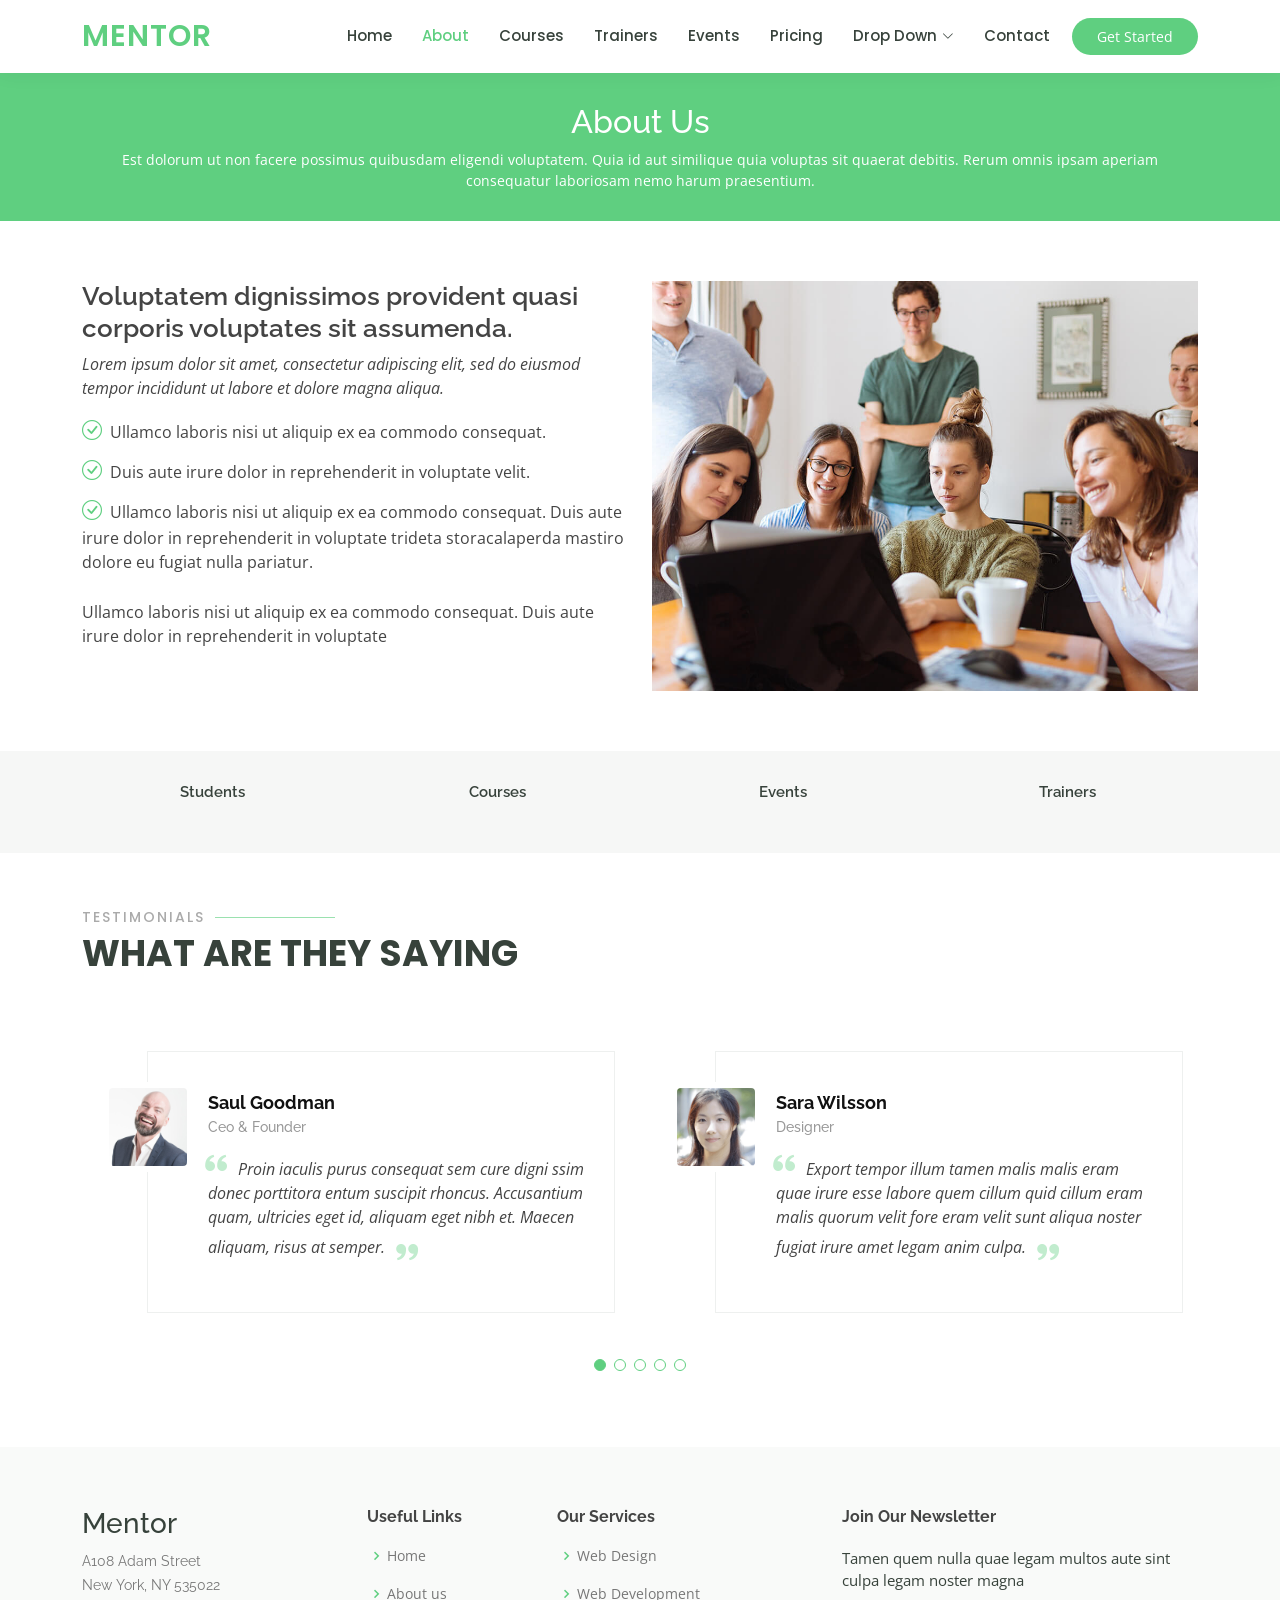
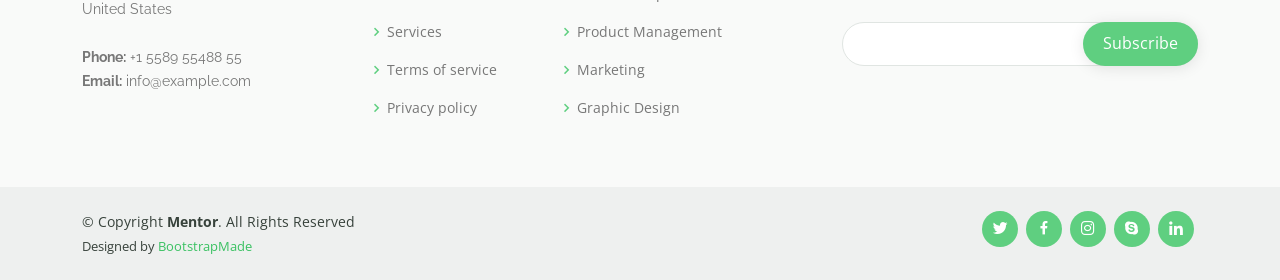
==== about.html @ 3427ff06 "AWT cet1" ====
<!DOCTYPE html>
<html lang="en">

<head>
  <meta charset="utf-8">
  <meta content="width=device-width, initial-scale=1.0" name="viewport">

  <title>About - Mentor Bootstrap Template</title>
  <meta content="" name="description">
  <meta content="" name="keywords">

  <!-- Favicons -->
  <link href="assets/img/favicon.png" rel="icon">
  <link href="assets/img/apple-touch-icon.png" rel="apple-touch-icon">

  <!-- Google Fonts -->
  <link href="https://fonts.googleapis.com/css?family=Open+Sans:300,300i,400,400i,600,600i,700,700i|Raleway:300,300i,400,400i,500,500i,600,600i,700,700i|Poppins:300,300i,400,400i,500,500i,600,600i,700,700i" rel="stylesheet">

  <!-- Vendor CSS Files -->
  <link href="assets/vendor/animate.css/animate.min.css" rel="stylesheet">
  <link href="assets/vendor/aos/aos.css" rel="stylesheet">
  <link href="assets/vendor/bootstrap/css/bootstrap.min.css" rel="stylesheet">
  <link href="assets/vendor/bootstrap-icons/bootstrap-icons.css" rel="stylesheet">
  <link href="assets/vendor/boxicons/css/boxicons.min.css" rel="stylesheet">
  <link href="assets/vendor/remixicon/remixicon.css" rel="stylesheet">
  <link href="assets/vendor/swiper/swiper-bundle.min.css" rel="stylesheet">

  <!-- Template Main CSS File -->
  <link href="assets/css/style.css" rel="stylesheet">

  <!-- =======================================================
  * Template Name: Mentor - v4.8.0
  * Template URL: https://bootstrapmade.com/mentor-free-education-bootstrap-theme/
  * Author: BootstrapMade.com
  * License: https://bootstrapmade.com/license/
  ======================================================== -->
</head>

<body>

  <!-- ======= Header ======= -->
  <header id="header" class="fixed-top">
    <div class="container d-flex align-items-center">

      <h1 class="logo me-auto"><a href="index.html">Mentor</a></h1>
      <!-- Uncomment below if you prefer to use an image logo -->
      <!-- <a href="index.html" class="logo me-auto"><img src="assets/img/logo.png" alt="" class="img-fluid"></a>-->

      <nav id="navbar" class="navbar order-last order-lg-0">
        <ul>
          <li><a href="index.html">Home</a></li>
          <li><a class="active" href="about.html">About</a></li>
          <li><a href="courses.html">Courses</a></li>
          <li><a href="trainers.html">Trainers</a></li>
          <li><a href="events.html">Events</a></li>
          <li><a href="pricing.html">Pricing</a></li>

          <li class="dropdown"><a href="#"><span>Drop Down</span> <i class="bi bi-chevron-down"></i></a>
            <ul>
              <li><a href="#">Drop Down 1</a></li>
              <li class="dropdown"><a href="#"><span>Deep Drop Down</span> <i class="bi bi-chevron-right"></i></a>
                <ul>
                  <li><a href="#">Deep Drop Down 1</a></li>
                  <li><a href="#">Deep Drop Down 2</a></li>
                  <li><a href="#">Deep Drop Down 3</a></li>
                  <li><a href="#">Deep Drop Down 4</a></li>
                  <li><a href="#">Deep Drop Down 5</a></li>
                </ul>
              </li>
              <li><a href="#">Drop Down 2</a></li>
              <li><a href="#">Drop Down 3</a></li>
              <li><a href="#">Drop Down 4</a></li>
            </ul>
          </li>
          <li><a href="contact.html">Contact</a></li>
        </ul>
        <i class="bi bi-list mobile-nav-toggle"></i>
      </nav><!-- .navbar -->

      <a href="courses.html" class="get-started-btn">Get Started</a>

    </div>
  </header><!-- End Header -->

  <main id="main">
    <!-- ======= Breadcrumbs ======= -->
    <div class="breadcrumbs" data-aos="fade-in">
      <div class="container">
        <h2>About Us</h2>
        <p>Est dolorum ut non facere possimus quibusdam eligendi voluptatem. Quia id aut similique quia voluptas sit quaerat debitis. Rerum omnis ipsam aperiam consequatur laboriosam nemo harum praesentium. </p>
      </div>
    </div><!-- End Breadcrumbs -->

    <!-- ======= About Section ======= -->
    <section id="about" class="about">
      <div class="container" data-aos="fade-up">

        <div class="row">
          <div class="col-lg-6 order-1 order-lg-2" data-aos="fade-left" data-aos-delay="100">
            <img src="assets/img/about.jpg" class="img-fluid" alt="">
          </div>
          <div class="col-lg-6 pt-4 pt-lg-0 order-2 order-lg-1 content">
            <h3>Voluptatem dignissimos provident quasi corporis voluptates sit assumenda.</h3>
            <p class="fst-italic">
              Lorem ipsum dolor sit amet, consectetur adipiscing elit, sed do eiusmod tempor incididunt ut labore et dolore
              magna aliqua.
            </p>
            <ul>
              <li><i class="bi bi-check-circle"></i> Ullamco laboris nisi ut aliquip ex ea commodo consequat.</li>
              <li><i class="bi bi-check-circle"></i> Duis aute irure dolor in reprehenderit in voluptate velit.</li>
              <li><i class="bi bi-check-circle"></i> Ullamco laboris nisi ut aliquip ex ea commodo consequat. Duis aute irure dolor in reprehenderit in voluptate trideta storacalaperda mastiro dolore eu fugiat nulla pariatur.</li>
            </ul>
            <p>
              Ullamco laboris nisi ut aliquip ex ea commodo consequat. Duis aute irure dolor in reprehenderit in voluptate
            </p>

          </div>
        </div>

      </div>
    </section><!-- End About Section -->

    <!-- ======= Counts Section ======= -->
    <section id="counts" class="counts section-bg">
      <div class="container">

        <div class="row counters">

          <div class="col-lg-3 col-6 text-center">
            <span data-purecounter-start="0" data-purecounter-end="1232" data-purecounter-duration="1" class="purecounter"></span>
            <p>Students</p>
          </div>

          <div class="col-lg-3 col-6 text-center">
            <span data-purecounter-start="0" data-purecounter-end="64" data-purecounter-duration="1" class="purecounter"></span>
            <p>Courses</p>
          </div>

          <div class="col-lg-3 col-6 text-center">
            <span data-purecounter-start="0" data-purecounter-end="42" data-purecounter-duration="1" class="purecounter"></span>
            <p>Events</p>
          </div>

          <div class="col-lg-3 col-6 text-center">
            <span data-purecounter-start="0" data-purecounter-end="15" data-purecounter-duration="1" class="purecounter"></span>
            <p>Trainers</p>
          </div>

        </div>

      </div>
    </section><!-- End Counts Section -->

    <!-- ======= Testimonials Section ======= -->
    <section id="testimonials" class="testimonials">
      <div class="container" data-aos="fade-up">

        <div class="section-title">
          <h2>Testimonials</h2>
          <p>What are they saying</p>
        </div>

        <div class="testimonials-slider swiper" data-aos="fade-up" data-aos-delay="100">
          <div class="swiper-wrapper">

            <div class="swiper-slide">
              <div class="testimonial-wrap">
                <div class="testimonial-item">
                  <img src="assets/img/testimonials/testimonials-1.jpg" class="testimonial-img" alt="">
                  <h3>Saul Goodman</h3>
                  <h4>Ceo &amp; Founder</h4>
                  <p>
                    <i class="bx bxs-quote-alt-left quote-icon-left"></i>
                    Proin iaculis purus consequat sem cure digni ssim donec porttitora entum suscipit rhoncus. Accusantium quam, ultricies eget id, aliquam eget nibh et. Maecen aliquam, risus at semper.
                    <i class="bx bxs-quote-alt-right quote-icon-right"></i>
                  </p>
                </div>
              </div>
            </div><!-- End testimonial item -->

            <div class="swiper-slide">
              <div class="testimonial-wrap">
                <div class="testimonial-item">
                  <img src="assets/img/testimonials/testimonials-2.jpg" class="testimonial-img" alt="">
                  <h3>Sara Wilsson</h3>
                  <h4>Designer</h4>
                  <p>
                    <i class="bx bxs-quote-alt-left quote-icon-left"></i>
                    Export tempor illum tamen malis malis eram quae irure esse labore quem cillum quid cillum eram malis quorum velit fore eram velit sunt aliqua noster fugiat irure amet legam anim culpa.
                    <i class="bx bxs-quote-alt-right quote-icon-right"></i>
                  </p>
                </div>
              </div>
            </div><!-- End testimonial item -->

            <div class="swiper-slide">
              <div class="testimonial-wrap">
                <div class="testimonial-item">
                  <img src="assets/img/testimonials/testimonials-3.jpg" class="testimonial-img" alt="">
                  <h3>Jena Karlis</h3>
                  <h4>Store Owner</h4>
                  <p>
                    <i class="bx bxs-quote-alt-left quote-icon-left"></i>
                    Enim nisi quem export duis labore cillum quae magna enim sint quorum nulla quem veniam duis minim tempor labore quem eram duis noster aute amet eram fore quis sint minim.
                    <i class="bx bxs-quote-alt-right quote-icon-right"></i>
                  </p>
                </div>
              </div>
            </div><!-- End testimonial item -->

            <div class="swiper-slide">
              <div class="testimonial-wrap">
                <div class="testimonial-item">
                  <img src="assets/img/testimonials/testimonials-4.jpg" class="testimonial-img" alt="">
                  <h3>Matt Brandon</h3>
                  <h4>Freelancer</h4>
                  <p>
                    <i class="bx bxs-quote-alt-left quote-icon-left"></i>
                    Fugiat enim eram quae cillum dolore dolor amet nulla culpa multos export minim fugiat minim velit minim dolor enim duis veniam ipsum anim magna sunt elit fore quem dolore labore illum veniam.
                    <i class="bx bxs-quote-alt-right quote-icon-right"></i>
                  </p>
                </div>
              </div>
            </div><!-- End testimonial item -->

            <div class="swiper-slide">
              <div class="testimonial-wrap">
                <div class="testimonial-item">
                  <img src="assets/img/testimonials/testimonials-5.jpg" class="testimonial-img" alt="">
                  <h3>John Larson</h3>
                  <h4>Entrepreneur</h4>
                  <p>
                    <i class="bx bxs-quote-alt-left quote-icon-left"></i>
                    Quis quorum aliqua sint quem legam fore sunt eram irure aliqua veniam tempor noster veniam enim culpa labore duis sunt culpa nulla illum cillum fugiat legam esse veniam culpa fore nisi cillum quid.
                    <i class="bx bxs-quote-alt-right quote-icon-right"></i>
                  </p>
                </div>
              </div>
            </div><!-- End testimonial item -->

          </div>
          <div class="swiper-pagination"></div>
        </div>

      </div>
    </section><!-- End Testimonials Section -->

  </main><!-- End #main -->

  <!-- ======= Footer ======= -->
  <footer id="footer">

    <div class="footer-top">
      <div class="container">
        <div class="row">

          <div class="col-lg-3 col-md-6 footer-contact">
            <h3>Mentor</h3>
            <p>
              A108 Adam Street <br>
              New York, NY 535022<br>
              United States <br><br>
              <strong>Phone:</strong> +1 5589 55488 55<br>
              <strong>Email:</strong> info@example.com<br>
            </p>
          </div>

          <div class="col-lg-2 col-md-6 footer-links">
            <h4>Useful Links</h4>
            <ul>
              <li><i class="bx bx-chevron-right"></i> <a href="#">Home</a></li>
              <li><i class="bx bx-chevron-right"></i> <a href="#">About us</a></li>
              <li><i class="bx bx-chevron-right"></i> <a href="#">Services</a></li>
              <li><i class="bx bx-chevron-right"></i> <a href="#">Terms of service</a></li>
              <li><i class="bx bx-chevron-right"></i> <a href="#">Privacy policy</a></li>
            </ul>
          </div>

          <div class="col-lg-3 col-md-6 footer-links">
            <h4>Our Services</h4>
            <ul>
              <li><i class="bx bx-chevron-right"></i> <a href="#">Web Design</a></li>
              <li><i class="bx bx-chevron-right"></i> <a href="#">Web Development</a></li>
              <li><i class="bx bx-chevron-right"></i> <a href="#">Product Management</a></li>
              <li><i class="bx bx-chevron-right"></i> <a href="#">Marketing</a></li>
              <li><i class="bx bx-chevron-right"></i> <a href="#">Graphic Design</a></li>
            </ul>
          </div>

          <div class="col-lg-4 col-md-6 footer-newsletter">
            <h4>Join Our Newsletter</h4>
            <p>Tamen quem nulla quae legam multos aute sint culpa legam noster magna</p>
            <form action="" method="post">
              <input type="email" name="email"><input type="submit" value="Subscribe">
            </form>
          </div>

        </div>
      </div>
    </div>

    <div class="container d-md-flex py-4">

      <div class="me-md-auto text-center text-md-start">
        <div class="copyright">
          &copy; Copyright <strong><span>Mentor</span></strong>. All Rights Reserved
        </div>
        <div class="credits">
          <!-- All the links in the footer should remain intact. -->
          <!-- You can delete the links only if you purchased the pro version. -->
          <!-- Licensing information: https://bootstrapmade.com/license/ -->
          <!-- Purchase the pro version with working PHP/AJAX contact form: https://bootstrapmade.com/mentor-free-education-bootstrap-theme/ -->
          Designed by <a href="https://bootstrapmade.com/">BootstrapMade</a>
        </div>
      </div>
      <div class="social-links text-center text-md-right pt-3 pt-md-0">
        <a href="#" class="twitter"><i class="bx bxl-twitter"></i></a>
        <a href="#" class="facebook"><i class="bx bxl-facebook"></i></a>
        <a href="#" class="instagram"><i class="bx bxl-instagram"></i></a>
        <a href="#" class="google-plus"><i class="bx bxl-skype"></i></a>
        <a href="#" class="linkedin"><i class="bx bxl-linkedin"></i></a>
      </div>
    </div>
  </footer><!-- End Footer -->

  <div id="preloader"></div>
  <a href="#" class="back-to-top d-flex align-items-center justify-content-center"><i class="bi bi-arrow-up-short"></i></a>

  <!-- Vendor JS Files -->
  <script src="assets/vendor/purecounter/purecounter_vanilla.js"></script>
  <script src="assets/vendor/aos/aos.js"></script>
  <script src="assets/vendor/bootstrap/js/bootstrap.bundle.min.js"></script>
  <script src="assets/vendor/swiper/swiper-bundle.min.js"></script>
  <script src="assets/vendor/php-email-form/validate.js"></script>

  <!-- Template Main JS File -->
  <script src="assets/js/main.js"></script>

</body>

</html>
---- assets/css/style.css ----
/**
* Template Name: Mentor - v4.8.0
* Template URL: https://bootstrapmade.com/mentor-free-education-bootstrap-theme/
* Author: BootstrapMade.com
* License: https://bootstrapmade.com/license/
*/

/*--------------------------------------------------------------
# General
--------------------------------------------------------------*/
body {
  font-family: "Open Sans", sans-serif;
  color: #444444;
}

a {
  color: #5fcf80;
  text-decoration: none;
}

a:hover {
  color: #86db9f;
  text-decoration: none;
}

h1,
h2,
h3,
h4,
h5,
h6 {
  font-family: "Raleway", sans-serif;
}

/*--------------------------------------------------------------
# Back to top button
--------------------------------------------------------------*/
.back-to-top {
  position: fixed;
  visibility: hidden;
  opacity: 0;
  right: 15px;
  bottom: 15px;
  z-index: 996;
  background: #5fcf80;
  width: 40px;
  height: 40px;
  border-radius: 50px;
  transition: all 0.4s;
}

.back-to-top i {
  font-size: 28px;
  color: #fff;
  line-height: 0;
}

.back-to-top:hover {
  background: #7ed899;
  color: #fff;
}

.back-to-top.active {
  visibility: visible;
  opacity: 1;
}

/*--------------------------------------------------------------
# Preloader
--------------------------------------------------------------*/
#preloader {
  position: fixed;
  top: 0;
  left: 0;
  right: 0;
  bottom: 0;
  z-index: 9999;
  overflow: hidden;
  background: #fff;
}

#preloader:before {
  content: "";
  position: fixed;
  top: calc(50% - 30px);
  left: calc(50% - 30px);
  border: 6px solid #5fcf80;
  border-top-color: #fff;
  border-bottom-color: #fff;
  border-radius: 50%;
  width: 60px;
  height: 60px;
  -webkit-animation: animate-preloader 1s linear infinite;
  animation: animate-preloader 1s linear infinite;
}

@-webkit-keyframes animate-preloader {
  0% {
    transform: rotate(0deg);
  }

  100% {
    transform: rotate(360deg);
  }
}

@keyframes animate-preloader {
  0% {
    transform: rotate(0deg);
  }

  100% {
    transform: rotate(360deg);
  }
}

/*--------------------------------------------------------------
# Disable aos animation delay on mobile devices
--------------------------------------------------------------*/
@media screen and (max-width: 768px) {
  [data-aos-delay] {
    transition-delay: 0 !important;
  }
}

/*--------------------------------------------------------------
# Header
--------------------------------------------------------------*/
#header {
  background: #fff;
  transition: all 0.5s;
  z-index: 997;
  padding: 15px 0;
  box-shadow: 0px 0 18px rgba(55, 66, 59, 0.08);
}

#header .logo {
  font-size: 30px;
  margin: 0;
  padding: 0;
  line-height: 1;
  font-weight: 600;
  letter-spacing: 1px;
  text-transform: uppercase;
  font-family: "Poppins", sans-serif;
}

#header .logo a {
  color: #5fcf80;
}

#header .logo img {
  max-height: 40px;
}

/**
* Get Startet Button 
*/
.get-started-btn {
  margin-left: 22px;
  background: #5fcf80;
  color: #fff;
  border-radius: 50px;
  padding: 8px 25px;
  white-space: nowrap;
  transition: 0.3s;
  font-size: 14px;
  display: inline-block;
}

.get-started-btn:hover {
  background: #3ac162;
  color: #fff;
}

@media (max-width: 768px) {
  .get-started-btn {
    margin: 0 15px 0 0;
    padding: 6px 18px;
  }
}

/*--------------------------------------------------------------
# Navigation Menu
--------------------------------------------------------------*/
/**
* Desktop Navigation 
*/
.navbar {
  padding: 0;
}

.navbar ul {
  margin: 0;
  padding: 0;
  display: flex;
  list-style: none;
  align-items: center;
}

.navbar li {
  position: relative;
}

.navbar a,
.navbar a:focus {
  display: flex;
  align-items: center;
  justify-content: space-between;
  padding: 10px 0 10px 30px;
  font-family: "Poppins", sans-serif;
  font-size: 15px;
  font-weight: 500;
  color: #37423b;
  white-space: nowrap;
  transition: 0.3s;
}

.navbar a i,
.navbar a:focus i {
  font-size: 12px;
  line-height: 0;
  margin-left: 5px;
}

.navbar a:hover,
.navbar .active,
.navbar .active:focus,
.navbar li:hover>a {
  color: #5fcf80;
}

.navbar .dropdown ul {
  display: block;
  position: absolute;
  left: 30px;
  top: calc(100% + 30px);
  margin: 0;
  padding: 10px 0;
  z-index: 99;
  opacity: 0;
  visibility: hidden;
  background: #fff;
  box-shadow: 0px 0px 30px rgba(127, 137, 161, 0.25);
  transition: 0.3s;
  border-radius: 4px;
}

.navbar .dropdown ul li {
  min-width: 200px;
}

.navbar .dropdown ul a {
  padding: 10px 20px;
  font-size: 14px;
  text-transform: none;
  font-weight: 500;
}

.navbar .dropdown ul a i {
  font-size: 12px;
}

.navbar .dropdown ul a:hover,
.navbar .dropdown ul .active:hover,
.navbar .dropdown ul li:hover>a {
  color: #5fcf80;
}

.navbar .dropdown:hover>ul {
  opacity: 1;
  top: 100%;
  visibility: visible;
}

.navbar .dropdown .dropdown ul {
  top: 0;
  left: calc(100% - 30px);
  visibility: hidden;
}

.navbar .dropdown .dropdown:hover>ul {
  opacity: 1;
  top: 0;
  left: 100%;
  visibility: visible;
}

@media (max-width: 1366px) {
  .navbar .dropdown .dropdown ul {
    left: -90%;
  }

  .navbar .dropdown .dropdown:hover>ul {
    left: -100%;
  }
}

/**
* Mobile Navigation 
*/
.mobile-nav-toggle {
  color: #37423b;
  font-size: 28px;
  cursor: pointer;
  display: none;
  line-height: 0;
  transition: 0.5s;
}

.mobile-nav-toggle.bi-x {
  color: #fff;
}

@media (max-width: 991px) {
  .mobile-nav-toggle {
    display: block;
  }

  .navbar ul {
    display: none;
  }
}

.navbar-mobile {
  position: fixed;
  overflow: hidden;
  top: 0;
  right: 0;
  left: 0;
  bottom: 0;
  background: rgba(32, 38, 34, 0.9);
  transition: 0.3s;
  z-index: 999;
}

.navbar-mobile .mobile-nav-toggle {
  position: absolute;
  top: 15px;
  right: 15px;
}

.navbar-mobile ul {
  display: block;
  position: absolute;
  top: 55px;
  right: 15px;
  bottom: 15px;
  left: 15px;
  padding: 10px 0;
  border-radius: 6px;
  background-color: #fff;
  overflow-y: auto;
  transition: 0.3s;
}

.navbar-mobile a,
.navbar-mobile a:focus {
  padding: 10px 20px;
  font-size: 15px;
  color: #37423b;
}

.navbar-mobile a:hover,
.navbar-mobile .active,
.navbar-mobile li:hover>a {
  color: #5fcf80;
}

.navbar-mobile .getstarted,
.navbar-mobile .getstarted:focus {
  margin: 15px;
}

.navbar-mobile .dropdown ul {
  position: static;
  display: none;
  margin: 10px 20px;
  padding: 10px 0;
  z-index: 99;
  opacity: 1;
  visibility: visible;
  background: #fff;
  box-shadow: 0px 0px 30px rgba(127, 137, 161, 0.25);
}

.navbar-mobile .dropdown ul li {
  min-width: 200px;
}

.navbar-mobile .dropdown ul a {
  padding: 10px 20px;
}

.navbar-mobile .dropdown ul a i {
  font-size: 12px;
}

.navbar-mobile .dropdown ul a:hover,
.navbar-mobile .dropdown ul .active:hover,
.navbar-mobile .dropdown ul li:hover>a {
  color: #5fcf80;
}

.navbar-mobile .dropdown>.dropdown-active {
  display: block;
}

/*--------------------------------------------------------------
# Hero Section
--------------------------------------------------------------*/
#hero {
  width: 100%;
  height: 80vh;
  background: url("../img/hero-bg.jpg") top center;
  background-size: cover;
  position: relative;
}

#hero:before {
  content: "";
  background: rgba(0, 0, 0, 0.4);
  position: absolute;
  bottom: 0;
  top: 0;
  left: 0;
  right: 0;
}

#hero .container {
  padding-top: 72px;
}

@media (max-width: 992px) {
  #hero .container {
    padding-top: 62px;
  }
}

#hero h1 {
  margin: 0;
  font-size: 48px;
  font-weight: 700;
  line-height: 56px;
  color: #fff;
  font-family: "Poppins", sans-serif;
}

#hero h2 {
  color: #eee;
  margin: 10px 0 0 0;
  font-size: 24px;
}

#hero .btn-get-started {
  font-family: "Raleway", sans-serif;
  font-weight: 500;
  font-size: 15px;
  letter-spacing: 1px;
  display: inline-block;
  padding: 10px 35px;
  border-radius: 50px;
  transition: 0.5s;
  margin-top: 30px;
  border: 2px solid #fff;
  color: #fff;
}

#hero .btn-get-started:hover {
  background: #5fcf80;
  border: 2px solid #5fcf80;
}

@media (min-width: 1024px) {
  #hero {
    background-attachment: fixed;
  }
}

@media (max-width: 768px) {
  #hero {
    height: 100vh;
  }

  #hero h1 {
    font-size: 28px;
    line-height: 36px;
  }

  #hero h2 {
    font-size: 18px;
    line-height: 24px;
  }
}

/*--------------------------------------------------------------
# Sections General
--------------------------------------------------------------*/
section {
  padding: 60px 0;
  overflow: hidden;
}

.section-bg {
  background-color: #f6f7f6;
}

.section-title {
  padding-bottom: 40px;
}

.section-title h2 {
  font-size: 14px;
  font-weight: 500;
  padding: 0;
  line-height: 1px;
  margin: 0 0 5px 0;
  letter-spacing: 2px;
  text-transform: uppercase;
  color: #aaaaaa;
  font-family: "Poppins", sans-serif;
}

.section-title h2::after {
  content: "";
  width: 120px;
  height: 1px;
  display: inline-block;
  background: #9ae1af;
  margin: 4px 10px;
}

.section-title p {
  margin: 0;
  margin: 0;
  font-size: 36px;
  font-weight: 700;
  text-transform: uppercase;
  font-family: "Poppins", sans-serif;
  color: #37423b;
}

.breadcrumbs {
  margin-top: 73px;
  text-align: center;
  background: #5fcf80;
  padding: 30px 0;
  color: #fff;
}

@media (max-width: 992px) {
  .breadcrumbs {
    margin-top: 63px;
  }
}

.breadcrumbs h2 {
  font-size: 32px;
  font-weight: 500;
}

.breadcrumbs p {
  font-size: 14px;
  margin-bottom: 0;
}

/*--------------------------------------------------------------
# About
--------------------------------------------------------------*/
.about .content h3 {
  font-weight: 600;
  font-size: 26px;
}

.about .content ul {
  list-style: none;
  padding: 0;
}

.about .content ul li {
  padding-bottom: 10px;
}

.about .content ul i {
  font-size: 20px;
  padding-right: 4px;
  color: #5fcf80;
}

.about .content .learn-more-btn {
  background: #5fcf80;
  color: #fff;
  border-radius: 50px;
  padding: 8px 25px 9px 25px;
  white-space: nowrap;
  transition: 0.3s;
  font-size: 14px;
  display: inline-block;
}

.about .content .learn-more-btn:hover {
  background: #3ac162;
  color: #fff;
}

@media (max-width: 768px) {
  .about .content .learn-more-btn {
    margin: 0 48px 0 0;
    padding: 6px 18px;
  }
}

/*--------------------------------------------------------------
# Counts
--------------------------------------------------------------*/
.counts {
  padding: 30px 0;
}

.counts .counters span {
  font-size: 48px;
  display: block;
  color: #5fcf80;
  font-weight: 700;
}

.counts .counters p {
  padding: 0;
  margin: 0 0 20px 0;
  font-family: "Raleway", sans-serif;
  font-size: 15px;
  font-weight: 600;
  color: #37423b;
}

/*--------------------------------------------------------------
# Why Us
--------------------------------------------------------------*/
.why-us .content {
  padding: 30px;
  background: #5fcf80;
  border-radius: 4px;
  color: #fff;
}

.why-us .content h3 {
  font-weight: 700;
  font-size: 34px;
  margin-bottom: 30px;
}

.why-us .content p {
  margin-bottom: 30px;
}

.why-us .content .more-btn {
  display: inline-block;
  background: rgba(255, 255, 255, 0.2);
  padding: 6px 30px 8px 30px;
  color: #fff;
  border-radius: 50px;
  transition: all ease-in-out 0.4s;
}

.why-us .content .more-btn i {
  font-size: 14px;
}

.why-us .content .more-btn:hover {
  color: #5fcf80;
  background: #fff;
}

.why-us .icon-boxes .icon-box {
  text-align: center;
  background: #fff;
  padding: 40px 30px;
  width: 100%;
  border: 1px solid #eef0ef;
}

.why-us .icon-boxes .icon-box i {
  font-size: 32px;
  padding: 18px;
  color: #5fcf80;
  margin-bottom: 30px;
  background: #ecf9f0;
  border-radius: 50px;
}

.why-us .icon-boxes .icon-box h4 {
  font-size: 20px;
  font-weight: 700;
  margin: 0 0 30px 0;
}

.why-us .icon-boxes .icon-box p {
  font-size: 15px;
  color: #848484;
}

/*--------------------------------------------------------------
# Features
--------------------------------------------------------------*/
.features {
  padding-top: 0px;
}

.features .icon-box {
  display: flex;
  align-items: center;
  padding: 20px;
  transition: 0.3s;
  border: 1px solid #eef0ef;
}

.features .icon-box i {
  font-size: 32px;
  padding-right: 10px;
  line-height: 1;
}

.features .icon-box h3 {
  font-weight: 700;
  margin: 0;
  padding: 0;
  line-height: 1;
  font-size: 16px;
}

.features .icon-box h3 a {
  color: #37423b;
  transition: 0.3s;
}

.features .icon-box:hover {
  border-color: #5fcf80;
}

.features .icon-box:hover h3 a {
  color: #5fcf80;
}

/*--------------------------------------------------------------
# Courses
--------------------------------------------------------------*/
.courses .course-item {
  border-radius: 5px;
  border: 1px solid #eef0ef;
}

.courses .course-content {
  padding: 15px;
}

.courses .course-content h3 {
  font-weight: 700;
  font-size: 20px;
}

.courses .course-content h3 a {
  color: #37423b;
  transition: 0.3s;
}

.courses .course-content h3 a:hover {
  color: #5fcf80;
}

.courses .course-content p {
  font-size: 14px;
  color: #777777;
}

.courses .course-content h4 {
  font-size: 14px;
  background: #5fcf80;
  padding: 7px 14px;
  color: #fff;
  margin: 0;
}

.courses .course-content .price {
  margin: 0;
  font-weight: 700;
  font-size: 18px;
  color: #37423b;
}

.courses .trainer {
  padding-top: 15px;
  border-top: 1px solid #eef0ef;
}

.courses .trainer .trainer-profile img {
  max-width: 50px;
  border-radius: 50px;
}

.courses .trainer .trainer-profile span {
  padding-left: 10px;
  font-weight: 600;
  font-size: 16px;
  color: #5a6c60;
}

.courses .trainer .trainer-rank {
  font-size: 18px;
  color: #657a6d;
}

/*--------------------------------------------------------------
# Trainers
--------------------------------------------------------------*/
.trainers .member {
  text-align: center;
  margin-bottom: 20px;
  background: #fff;
  border: 1px solid #eef0ef;
}

.trainers .member img {
  margin: -1px -1px 30px -1px;
}

.trainers .member .member-content {
  padding: 0 20px 30px 20px;
}

.trainers .member h4 {
  font-weight: 700;
  margin-bottom: 2px;
  font-size: 18px;
}

.trainers .member span {
  font-style: italic;
  display: block;
  font-size: 13px;
}

.trainers .member p {
  padding-top: 10px;
  font-size: 14px;
  font-style: italic;
  color: #aaaaaa;
}

.trainers .member .social {
  margin-top: 15px;
}

.trainers .member .social a {
  color: #7e9486;
  transition: 0.3s;
}

.trainers .member .social a:hover {
  color: #5fcf80;
}

.trainers .member .social i {
  font-size: 18px;
  margin: 0 2px;
}

/*--------------------------------------------------------------
# Testimonials
--------------------------------------------------------------*/
.testimonials .testimonial-wrap {
  padding-left: 50px;
}

.testimonials .testimonials-carousel,
.testimonials .testimonials-slider {
  overflow: hidden;
}

.testimonials .testimonial-item {
  box-sizing: content-box;
  padding: 30px 30px 30px 60px;
  margin: 30px 15px;
  min-height: 200px;
  border: 1px solid #eef0ef;
  position: relative;
  background: #fff;
}

.testimonials .testimonial-item .testimonial-img {
  width: 90px;
  border-radius: 10px;
  border: 6px solid #fff;
  position: absolute;
  left: -45px;
}

.testimonials .testimonial-item h3 {
  font-size: 18px;
  font-weight: bold;
  margin: 10px 0 5px 0;
  color: #111;
}

.testimonials .testimonial-item h4 {
  font-size: 14px;
  color: #999;
  margin: 0;
}

.testimonials .testimonial-item .quote-icon-left,
.testimonials .testimonial-item .quote-icon-right {
  color: #c1ecce;
  font-size: 26px;
}

.testimonials .testimonial-item .quote-icon-left {
  display: inline-block;
  left: -5px;
  position: relative;
}

.testimonials .testimonial-item .quote-icon-right {
  display: inline-block;
  right: -5px;
  position: relative;
  top: 10px;
}

.testimonials .testimonial-item p {
  font-style: italic;
  margin: 15px auto 15px auto;
}

.testimonials .swiper-pagination {
  margin-top: 20px;
  position: relative;
}

.testimonials .swiper-pagination .swiper-pagination-bullet {
  width: 12px;
  height: 12px;
  background-color: #fff;
  opacity: 1;
  border: 1px solid #5fcf80;
}

.testimonials .swiper-pagination .swiper-pagination-bullet-active {
  background-color: #5fcf80;
}

@media (max-width: 767px) {
  .testimonials .testimonial-wrap {
    padding-left: 0;
  }

  .testimonials .testimonials-carousel,
  .testimonials .testimonials-slider {
    overflow: hidden;
  }

  .testimonials .testimonial-item {
    padding: 30px;
    margin: 15px;
  }

  .testimonials .testimonial-item .testimonial-img {
    position: static;
    left: auto;
  }
}

/*--------------------------------------------------------------
# Cource Details
--------------------------------------------------------------*/
.course-details h3 {
  font-size: 24px;
  margin: 30px 0 15px 0;
  font-weight: 700;
  position: relative;
  padding-bottom: 10px;
}

.course-details h3:before {
  content: "";
  position: absolute;
  display: block;
  width: 100%;
  height: 1px;
  background: #eef0ef;
  bottom: 0;
  left: 0;
}

.course-details h3:after {
  content: "";
  position: absolute;
  display: block;
  width: 60px;
  height: 1px;
  background: #5fcf80;
  bottom: 0;
  left: 0;
}

.course-details .course-info {
  background: #f6f7f6;
  padding: 10px 15px;
  margin-bottom: 15px;
}

.course-details .course-info h5 {
  font-weight: 400;
  font-size: 16px;
  margin: 0;
  font-family: "Poppins", sans-serif;
}

.course-details .course-info p {
  margin: 0;
  font-weight: 600;
}

.course-details .course-info a {
  color: #657a6d;
}

/*--------------------------------------------------------------
# Cource Details Tabs
--------------------------------------------------------------*/
.cource-details-tabs {
  overflow: hidden;
  padding-top: 0;
}

.cource-details-tabs .nav-tabs {
  border: 0;
}

.cource-details-tabs .nav-link {
  border: 0;
  padding: 12px 15px 12px 0;
  transition: 0.3s;
  color: #37423b;
  border-radius: 0;
  border-right: 2px solid #e2e7e4;
  font-weight: 600;
  font-size: 15px;
}

.cource-details-tabs .nav-link:hover {
  color: #5fcf80;
}

.cource-details-tabs .nav-link.active {
  color: #5fcf80;
  border-color: #5fcf80;
}

.cource-details-tabs .tab-pane.active {
  -webkit-animation: fadeIn 0.5s ease-out;
  animation: fadeIn 0.5s ease-out;
}

.cource-details-tabs .details h3 {
  font-size: 26px;
  font-weight: 600;
  margin-bottom: 20px;
  color: #37423b;
}

.cource-details-tabs .details p {
  color: #777777;
}

.cource-details-tabs .details p:last-child {
  margin-bottom: 0;
}

@media (max-width: 992px) {
  .cource-details-tabs .nav-link {
    border: 0;
    padding: 15px;
  }

  .cource-details-tabs .nav-link.active {
    color: #fff;
    background: #5fcf80;
  }
}

/*--------------------------------------------------------------
# Events
--------------------------------------------------------------*/
.events .card {
  border: 0;
  padding: 0 30px;
  margin-bottom: 60px;
  position: relative;
}

.events .card-img {
  width: calc(100% + 60px);
  margin-left: -30px;
  overflow: hidden;
  z-index: 9;
  border-radius: 0;
}

.events .card-img img {
  max-width: 100%;
  transition: all 0.3s ease-in-out;
}

.events .card-body {
  z-index: 10;
  background: #fff;
  border-top: 4px solid #fff;
  padding: 30px;
  box-shadow: 0px 2px 15px rgba(0, 0, 0, 0.1);
  margin-top: -60px;
  transition: 0.3s;
}

.events .card-title {
  font-weight: 700;
  text-align: center;
  margin-bottom: 20px;
}

.events .card-title a {
  color: #37423b;
  transition: 0.3s;
}

.events .card-text {
  color: #5e5e5e;
}

.events .read-more a {
  color: #777777;
  text-transform: uppercase;
  font-weight: 600;
  font-size: 12px;
  transition: 0.3s;
}

.events .read-more a:hover {
  color: #5fcf80;
}

.events .card:hover img {
  transform: scale(1.1);
}

.events .card:hover .card-body {
  border-color: #5fcf80;
}

.events .card:hover .card-body .card-title a {
  color: #5fcf80;
}

/*--------------------------------------------------------------
# Pricing
--------------------------------------------------------------*/
.pricing .box {
  padding: 20px;
  background: #fff;
  text-align: center;
  border: 1px solid #eef0ef;
  border-radius: 0;
  position: relative;
  overflow: hidden;
}

.pricing h3 {
  font-weight: 400;
  margin: -20px -20px 20px -20px;
  padding: 20px 15px;
  font-size: 16px;
  font-weight: 600;
  color: #777777;
  background: #f8f8f8;
}

.pricing h4 {
  font-size: 36px;
  color: #5fcf80;
  font-weight: 600;
  font-family: "Poppins", sans-serif;
  margin-bottom: 20px;
}

.pricing h4 sup {
  font-size: 20px;
  top: -15px;
  left: -3px;
}

.pricing h4 span {
  color: #bababa;
  font-size: 16px;
  font-weight: 300;
}

.pricing ul {
  padding: 0;
  list-style: none;
  color: #444444;
  text-align: center;
  line-height: 20px;
  font-size: 14px;
}

.pricing ul li {
  padding-bottom: 16px;
}

.pricing ul i {
  color: #5fcf80;
  font-size: 18px;
  padding-right: 4px;
}

.pricing ul .na {
  color: #ccc;
  text-decoration: line-through;
}

.pricing .btn-wrap {
  margin: 20px -20px -20px -20px;
  padding: 20px 15px;
  background: #f8f8f8;
  text-align: center;
}

.pricing .btn-buy {
  background: #5fcf80;
  display: inline-block;
  padding: 8px 35px;
  border-radius: 50px;
  color: #fff;
  transition: none;
  font-size: 14px;
  font-weight: 400;
  font-family: "Raleway", sans-serif;
  font-weight: 600;
  transition: 0.3s;
}

.pricing .btn-buy:hover {
  background: #3ac162;
}

.pricing .featured h3 {
  color: #fff;
  background: #5fcf80;
}

.pricing .advanced {
  width: 200px;
  position: absolute;
  top: 18px;
  right: -68px;
  transform: rotate(45deg);
  z-index: 1;
  font-size: 14px;
  padding: 1px 0 3px 0;
  background: #5fcf80;
  color: #fff;
}

/*--------------------------------------------------------------
# Contact
--------------------------------------------------------------*/
.contact {
  padding-top: 5px;
}

.contact .info {
  width: 100%;
  background: #fff;
}

.contact .info i {
  font-size: 20px;
  color: #5fcf80;
  float: left;
  width: 44px;
  height: 44px;
  background: #ecf9f0;
  display: flex;
  justify-content: center;
  align-items: center;
  border-radius: 50px;
  transition: all 0.3s ease-in-out;
}

.contact .info h4 {
  padding: 0 0 0 60px;
  font-size: 22px;
  font-weight: 600;
  margin-bottom: 5px;
  color: #37423b;
}

.contact .info p {
  padding: 0 0 0 60px;
  margin-bottom: 0;
  font-size: 14px;
  color: #657a6d;
}

.contact .info .email,
.contact .info .phone {
  margin-top: 40px;
}

.contact .info .email:hover i,
.contact .info .address:hover i,
.contact .info .phone:hover i {
  background: #5fcf80;
  color: #fff;
}

.contact .php-email-form {
  width: 100%;
  background: #fff;
}

.contact .php-email-form .form-group {
  padding-bottom: 8px;
}

.contact .php-email-form .error-message {
  display: none;
  color: #fff;
  background: #ed3c0d;
  text-align: left;
  padding: 15px;
  font-weight: 600;
}

.contact .php-email-form .error-message br+br {
  margin-top: 25px;
}

.contact .php-email-form .sent-message {
  display: none;
  color: #fff;
  background: #18d26e;
  text-align: center;
  padding: 15px;
  font-weight: 600;
}

.contact .php-email-form .loading {
  display: none;
  background: #fff;
  text-align: center;
  padding: 15px;
}

.contact .php-email-form .loading:before {
  content: "";
  display: inline-block;
  border-radius: 50%;
  width: 24px;
  height: 24px;
  margin: 0 10px -6px 0;
  border: 3px solid #18d26e;
  border-top-color: #eee;
  -webkit-animation: animate-loading 1s linear infinite;
  animation: animate-loading 1s linear infinite;
}

.contact .php-email-form input,
.contact .php-email-form textarea {
  border-radius: 4px;
  box-shadow: none;
  font-size: 14px;
}

.contact .php-email-form input:focus,
.contact .php-email-form textarea:focus {
  border-color: #5fcf80;
}

.contact .php-email-form input {
  height: 44px;
}

.contact .php-email-form textarea {
  padding: 10px 12px;
}

.contact .php-email-form button[type=submit] {
  background: #5fcf80;
  border: 0;
  padding: 10px 35px;
  color: #fff;
  transition: 0.4s;
  border-radius: 50px;
}

.contact .php-email-form button[type=submit]:hover {
  background: #3ac162;
}

@-webkit-keyframes animate-loading {
  0% {
    transform: rotate(0deg);
  }

  100% {
    transform: rotate(360deg);
  }
}

@keyframes animate-loading {
  0% {
    transform: rotate(0deg);
  }

  100% {
    transform: rotate(360deg);
  }
}

/*--------------------------------------------------------------
# Footer
--------------------------------------------------------------*/
#footer {
  color: #37423b;
  font-size: 14px;
  background: #eef0ef;
}

#footer .footer-top {
  padding: 60px 0 30px 0;
  background: #f9faf9;
}

#footer .footer-top .footer-contact {
  margin-bottom: 30px;
}

#footer .footer-top .footer-contact h4 {
  font-size: 22px;
  margin: 0 0 30px 0;
  padding: 2px 0 2px 0;
  line-height: 1;
  font-weight: 700;
}

#footer .footer-top .footer-contact p {
  font-size: 14px;
  line-height: 24px;
  margin-bottom: 0;
  font-family: "Raleway", sans-serif;
  color: #777777;
}

#footer .footer-top h4 {
  font-size: 16px;
  font-weight: bold;
  color: #444444;
  position: relative;
  padding-bottom: 12px;
}

#footer .footer-top .footer-links {
  margin-bottom: 30px;
}

#footer .footer-top .footer-links ul {
  list-style: none;
  padding: 0;
  margin: 0;
}

#footer .footer-top .footer-links ul i {
  padding-right: 2px;
  color: #5fcf80;
  font-size: 18px;
  line-height: 1;
}

#footer .footer-top .footer-links ul li {
  padding: 10px 0;
  display: flex;
  align-items: center;
}

#footer .footer-top .footer-links ul li:first-child {
  padding-top: 0;
}

#footer .footer-top .footer-links ul a {
  color: #777777;
  transition: 0.3s;
  display: inline-block;
  line-height: 1;
}

#footer .footer-top .footer-links ul a:hover {
  text-decoration: none;
  color: #5fcf80;
}

#footer .footer-newsletter {
  font-size: 15px;
}

#footer .footer-newsletter h4 {
  font-size: 16px;
  font-weight: bold;
  color: #444444;
  position: relative;
  padding-bottom: 12px;
}

#footer .footer-newsletter form {
  margin-top: 30px;
  background: #fff;
  padding: 6px 10px;
  position: relative;
  border-radius: 50px;
  text-align: left;
  border: 1px solid #e0e5e2;
}

#footer .footer-newsletter form input[type=email] {
  border: 0;
  padding: 4px 8px;
  width: calc(100% - 100px);
}

#footer .footer-newsletter form input[type=submit] {
  position: absolute;
  top: -1px;
  right: -1px;
  bottom: -1px;
  border: 0;
  background: none;
  font-size: 16px;
  padding: 0 20px 2px 20px;
  background: #5fcf80;
  color: #fff;
  transition: 0.3s;
  border-radius: 50px;
  box-shadow: 0px 2px 15px rgba(0, 0, 0, 0.1);
}

#footer .footer-newsletter form input[type=submit]:hover {
  background: #3ac162;
}

#footer .credits {
  padding-top: 5px;
  font-size: 13px;
}

#footer .credits a {
  color: #3ac162;
  transition: 0.3s;
}

#footer .credits a:hover {
  color: #5fcf80;
}

#footer .social-links a {
  font-size: 18px;
  display: inline-block;
  background: #5fcf80;
  color: #fff;
  line-height: 1;
  padding: 8px 0;
  margin-right: 4px;
  border-radius: 50%;
  text-align: center;
  width: 36px;
  height: 36px;
  transition: 0.3s;
}

#footer .social-links a:hover {
  background: #3ac162;
  color: #fff;
  text-decoration: none;
}
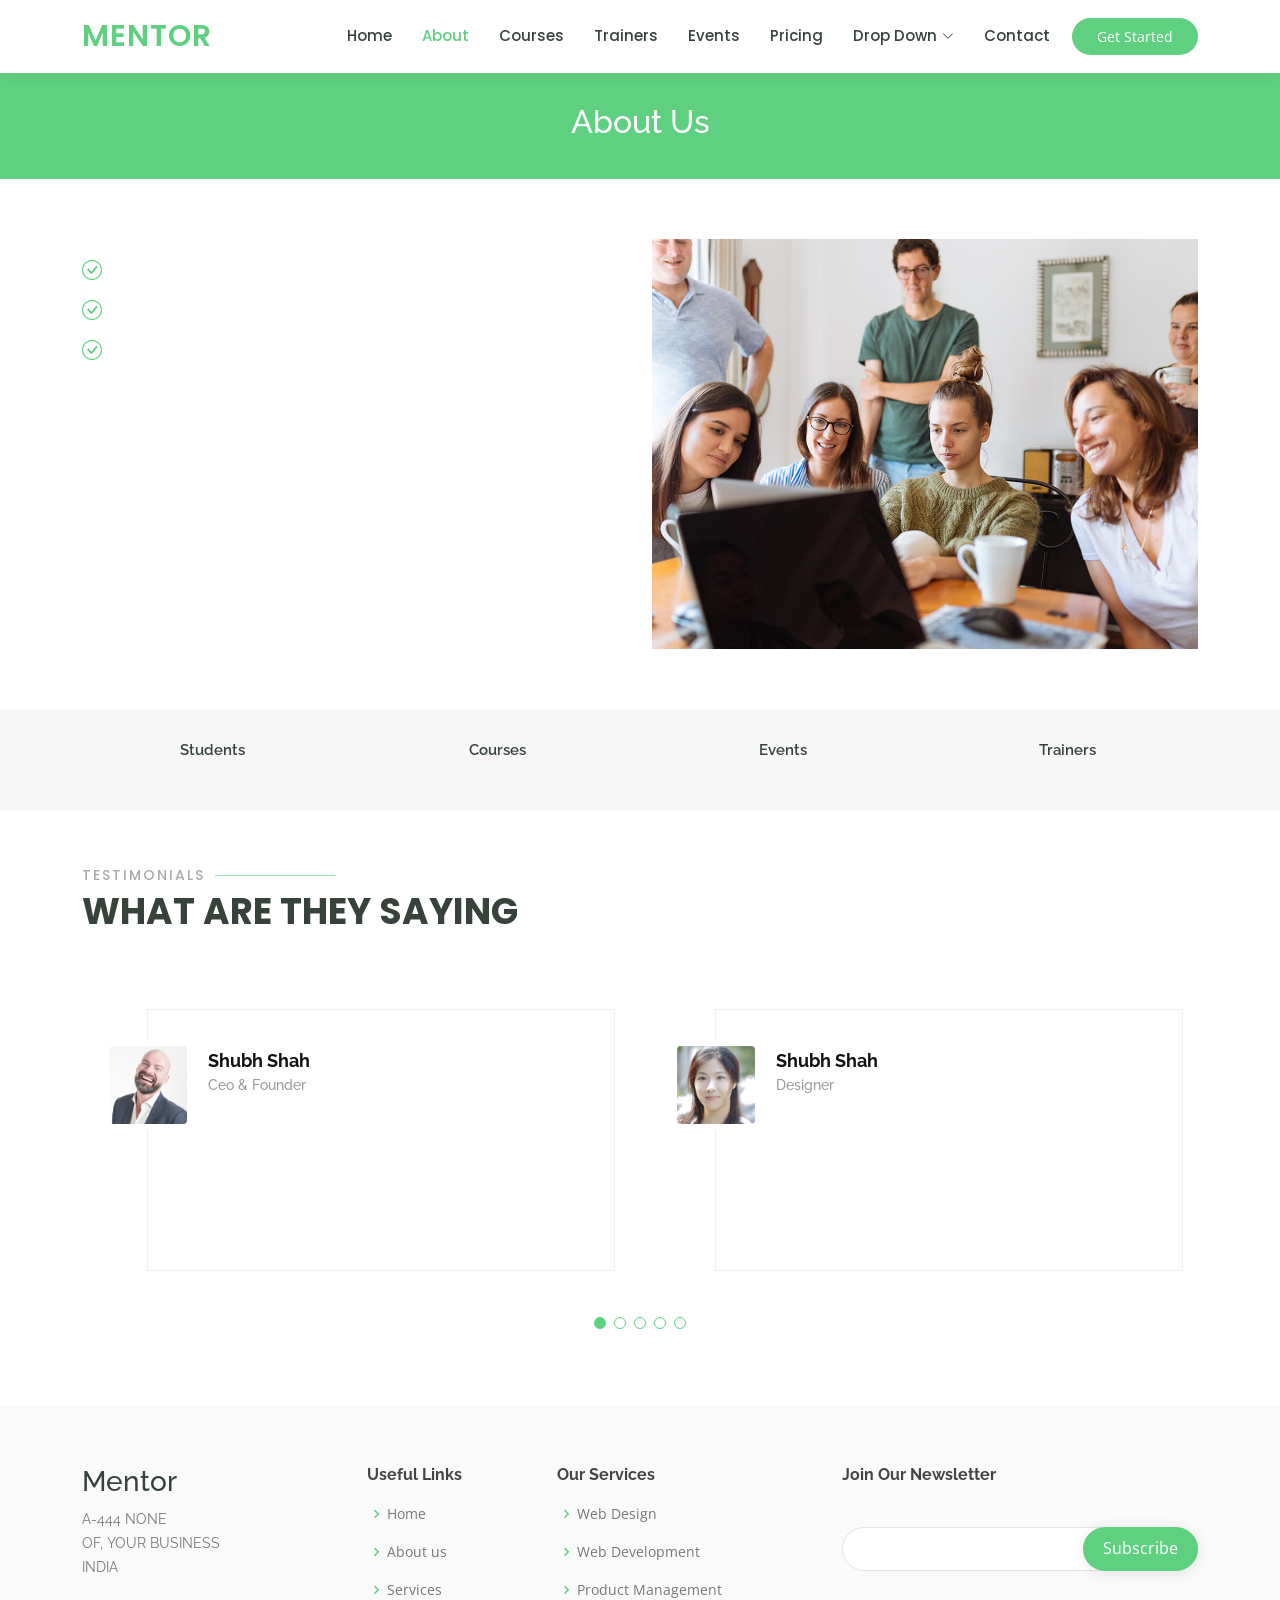
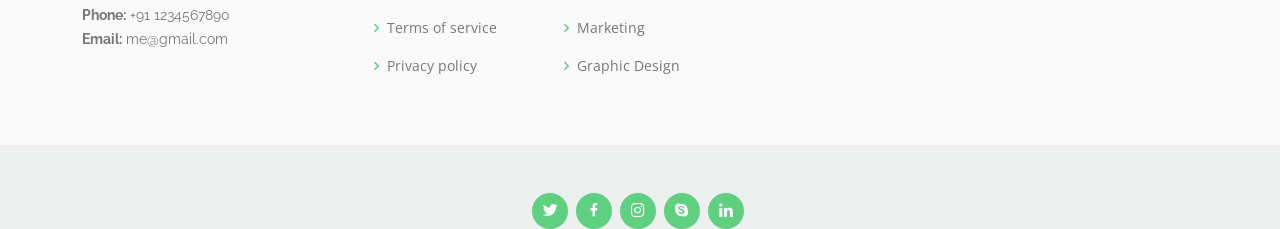
==== commit 9cb341e6: "about.html" ====
--- a/about.html
+++ b/about.html
@@ -5,7 +5,7 @@
   <meta charset="utf-8">
   <meta content="width=device-width, initial-scale=1.0" name="viewport">
 
-  <title>About - Mentor Bootstrap Template</title>
+  <title>About - Mentor </title>
   <meta content="" name="description">
   <meta content="" name="keywords">
 
@@ -28,12 +28,6 @@
   <!-- Template Main CSS File -->
   <link href="assets/css/style.css" rel="stylesheet">
 
-  <!-- =======================================================
-  * Template Name: Mentor - v4.8.0
-  * Template URL: https://bootstrapmade.com/mentor-free-education-bootstrap-theme/
-  * Author: BootstrapMade.com
-  * License: https://bootstrapmade.com/license/
-  ======================================================== -->
 </head>
 
 <body>
@@ -87,7 +81,7 @@
     <div class="breadcrumbs" data-aos="fade-in">
       <div class="container">
         <h2>About Us</h2>
-        <p>Est dolorum ut non facere possimus quibusdam eligendi voluptatem. Quia id aut similique quia voluptas sit quaerat debitis. Rerum omnis ipsam aperiam consequatur laboriosam nemo harum praesentium. </p>
+      
       </div>
     </div><!-- End Breadcrumbs -->
 
@@ -100,18 +94,17 @@
             <img src="assets/img/about.jpg" class="img-fluid" alt="">
           </div>
           <div class="col-lg-6 pt-4 pt-lg-0 order-2 order-lg-1 content">
-            <h3>Voluptatem dignissimos provident quasi corporis voluptates sit assumenda.</h3>
+            
             <p class="fst-italic">
-              Lorem ipsum dolor sit amet, consectetur adipiscing elit, sed do eiusmod tempor incididunt ut labore et dolore
-              magna aliqua.
+              
             </p>
             <ul>
-              <li><i class="bi bi-check-circle"></i> Ullamco laboris nisi ut aliquip ex ea commodo consequat.</li>
-              <li><i class="bi bi-check-circle"></i> Duis aute irure dolor in reprehenderit in voluptate velit.</li>
-              <li><i class="bi bi-check-circle"></i> Ullamco laboris nisi ut aliquip ex ea commodo consequat. Duis aute irure dolor in reprehenderit in voluptate trideta storacalaperda mastiro dolore eu fugiat nulla pariatur.</li>
+              <li><i class="bi bi-check-circle"></i> </li>
+              <li><i class="bi bi-check-circle"></i> </li>
+              <li><i class="bi bi-check-circle"></i></li>
             </ul>
             <p>
-              Ullamco laboris nisi ut aliquip ex ea commodo consequat. Duis aute irure dolor in reprehenderit in voluptate
+              
             </p>
 
           </div>
@@ -167,11 +160,35 @@
               <div class="testimonial-wrap">
                 <div class="testimonial-item">
                   <img src="assets/img/testimonials/testimonials-1.jpg" class="testimonial-img" alt="">
-                  <h3>Saul Goodman</h3>
+                  <h3>Shubh Shah</h3>
                   <h4>Ceo &amp; Founder</h4>
                   <p>
+                
+                  </p>
+                </div>
+              </div>
+            </div><!-- End testimonial item -->
+
+            <div class="swiper-slide">
+              <div class="testimonial-wrap">
+                <div class="testimonial-item">
+                  <img src="assets/img/testimonials/testimonials-2.jpg" class="testimonial-img" alt="">
+                  <h3>Shubh Shah</h3>
+                  <h4>Designer</h4>
+                  <p>
+                   </p>
+                </div>
+              </div>
+            </div><!-- End testimonial item -->
+
+            <div class="swiper-slide">
+              <div class="testimonial-wrap">
+                <div class="testimonial-item">
+                  <img src="assets/img/testimonials/testimonials-3.jpg" class="testimonial-img" alt="">
+                  <h3>Shubh Shah</h3>
+                  <h4>Store Owner</h4>
+                  <p>
                     <i class="bx bxs-quote-alt-left quote-icon-left"></i>
-                    Proin iaculis purus consequat sem cure digni ssim donec porttitora entum suscipit rhoncus. Accusantium quam, ultricies eget id, aliquam eget nibh et. Maecen aliquam, risus at semper.
                     <i class="bx bxs-quote-alt-right quote-icon-right"></i>
                   </p>
                 </div>
@@ -181,12 +198,11 @@
             <div class="swiper-slide">
               <div class="testimonial-wrap">
                 <div class="testimonial-item">
-                  <img src="assets/img/testimonials/testimonials-2.jpg" class="testimonial-img" alt="">
-                  <h3>Sara Wilsson</h3>
-                  <h4>Designer</h4>
+                  <img src="assets/img/testimonials/testimonials-4.jpg" class="testimonial-img" alt="">
+                  <h3>Shubh Shah</h3>
+                  <h4>Freelancer</h4>
                   <p>
                     <i class="bx bxs-quote-alt-left quote-icon-left"></i>
-                    Export tempor illum tamen malis malis eram quae irure esse labore quem cillum quid cillum eram malis quorum velit fore eram velit sunt aliqua noster fugiat irure amet legam anim culpa.
                     <i class="bx bxs-quote-alt-right quote-icon-right"></i>
                   </p>
                 </div>
@@ -196,42 +212,11 @@
             <div class="swiper-slide">
               <div class="testimonial-wrap">
                 <div class="testimonial-item">
-                  <img src="assets/img/testimonials/testimonials-3.jpg" class="testimonial-img" alt="">
-                  <h3>Jena Karlis</h3>
-                  <h4>Store Owner</h4>
+                  <img src="assets/img/testimonials/testimonials-5.jpg" class="testimonial-img" alt="">
+                  <h3>Shubh Shah</h3>
+                  <h4>Entrepreneur</h4>
                   <p>
                     <i class="bx bxs-quote-alt-left quote-icon-left"></i>
-                    Enim nisi quem export duis labore cillum quae magna enim sint quorum nulla quem veniam duis minim tempor labore quem eram duis noster aute amet eram fore quis sint minim.
-                    <i class="bx bxs-quote-alt-right quote-icon-right"></i>
-                  </p>
-                </div>
-              </div>
-            </div><!-- End testimonial item -->
-
-            <div class="swiper-slide">
-              <div class="testimonial-wrap">
-                <div class="testimonial-item">
-                  <img src="assets/img/testimonials/testimonials-4.jpg" class="testimonial-img" alt="">
-                  <h3>Matt Brandon</h3>
-                  <h4>Freelancer</h4>
-                  <p>
-                    <i class="bx bxs-quote-alt-left quote-icon-left"></i>
-                    Fugiat enim eram quae cillum dolore dolor amet nulla culpa multos export minim fugiat minim velit minim dolor enim duis veniam ipsum anim magna sunt elit fore quem dolore labore illum veniam.
-                    <i class="bx bxs-quote-alt-right quote-icon-right"></i>
-                  </p>
-                </div>
-              </div>
-            </div><!-- End testimonial item -->
-
-            <div class="swiper-slide">
-              <div class="testimonial-wrap">
-                <div class="testimonial-item">
-                  <img src="assets/img/testimonials/testimonials-5.jpg" class="testimonial-img" alt="">
-                  <h3>John Larson</h3>
-                  <h4>Entrepreneur</h4>
-                  <p>
-                    <i class="bx bxs-quote-alt-left quote-icon-left"></i>
-                    Quis quorum aliqua sint quem legam fore sunt eram irure aliqua veniam tempor noster veniam enim culpa labore duis sunt culpa nulla illum cillum fugiat legam esse veniam culpa fore nisi cillum quid.
                     <i class="bx bxs-quote-alt-right quote-icon-right"></i>
                   </p>
                 </div>
@@ -257,11 +242,11 @@
           <div class="col-lg-3 col-md-6 footer-contact">
             <h3>Mentor</h3>
             <p>
-              A108 Adam Street <br>
-              New York, NY 535022<br>
-              United States <br><br>
-              <strong>Phone:</strong> +1 5589 55488 55<br>
-              <strong>Email:</strong> info@example.com<br>
+              A-444 NONE <br>
+              OF, YOUR BUSINESS<br>
+              INDIA <br><br>
+              <strong>Phone:</strong> +91 1234567890<br>
+              <strong>Email:</strong> me@gmail.com<br>
             </p>
           </div>
 
@@ -289,7 +274,6 @@
 
           <div class="col-lg-4 col-md-6 footer-newsletter">
             <h4>Join Our Newsletter</h4>
-            <p>Tamen quem nulla quae legam multos aute sint culpa legam noster magna</p>
             <form action="" method="post">
               <input type="email" name="email"><input type="submit" value="Subscribe">
             </form>
@@ -302,16 +286,7 @@
     <div class="container d-md-flex py-4">
 
       <div class="me-md-auto text-center text-md-start">
-        <div class="copyright">
-          &copy; Copyright <strong><span>Mentor</span></strong>. All Rights Reserved
-        </div>
-        <div class="credits">
-          <!-- All the links in the footer should remain intact. -->
-          <!-- You can delete the links only if you purchased the pro version. -->
-          <!-- Licensing information: https://bootstrapmade.com/license/ -->
-          <!-- Purchase the pro version with working PHP/AJAX contact form: https://bootstrapmade.com/mentor-free-education-bootstrap-theme/ -->
-          Designed by <a href="https://bootstrapmade.com/">BootstrapMade</a>
-        </div>
+         </div>
       </div>
       <div class="social-links text-center text-md-right pt-3 pt-md-0">
         <a href="#" class="twitter"><i class="bx bxl-twitter"></i></a>
@@ -338,4 +313,4 @@
 
 </body>
 
-</html>+</html>
